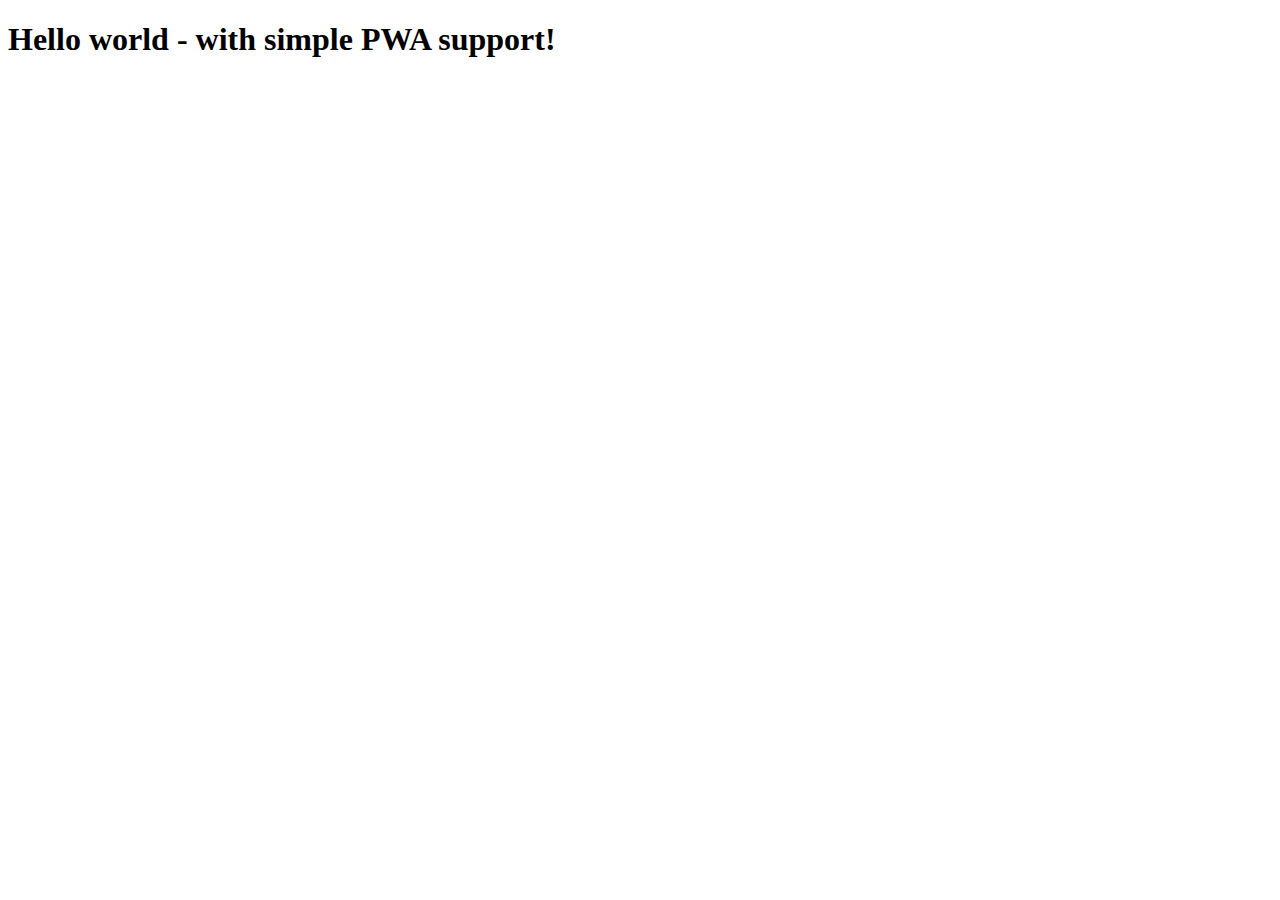
==== src/content/index.html @ 8aaf14fb "feat: init config" ====
<!DOCTYPE html>
<html lang="en">
  <head>
    <meta charset="UTF-8" />
    <meta name="viewport" content="width=device-width, initial-scale=1.0" />
    <meta http-equiv="X-UA-Compatible" content="ie=edge" />
    <title>Site title</title>
    <meta name="description" content="Description" />

    <!-- Title -->
    <meta property="og:title" content="" />
    <!-- OPTIONAL description. 2-4 sentences. -->
    <meta property="og:description" content="" />
    <!-- full url with http(s) ie. https://maciejkorsan.github.io/my-repo/ -->
    <meta property="og:url" content="" />
    <!-- full url to the image with http(s) ie. https://maciejkorsan.github.io/my-repo/assets/img/fb.png. Facebook suggests at least 1200 x 630. -->
    <meta property="og:image" content="https://maciejkorsan.com/wtf-gulp-starter/assets/img/cover.png" />

    <link rel="manifest" href="manifest.json" />
    <meta name="apple-mobile-web-app-capable" content="yes" />
    <link
      rel="apple-touch-icon"
      sizes="192x192"
      href="assets/pwa/icons/icon-192x192.png"
    />

    <link
      rel="icon"
      type="image/png"
      href="assets/pwa/icons/icon-192x192.png"
    />

    <link rel="stylesheet" href="css/main.css" />
  </head>
  <body>
    <h1>Hello world - with simple PWA support!</h1>

    <script src="js/main.js"></script>
  </body>
</html>
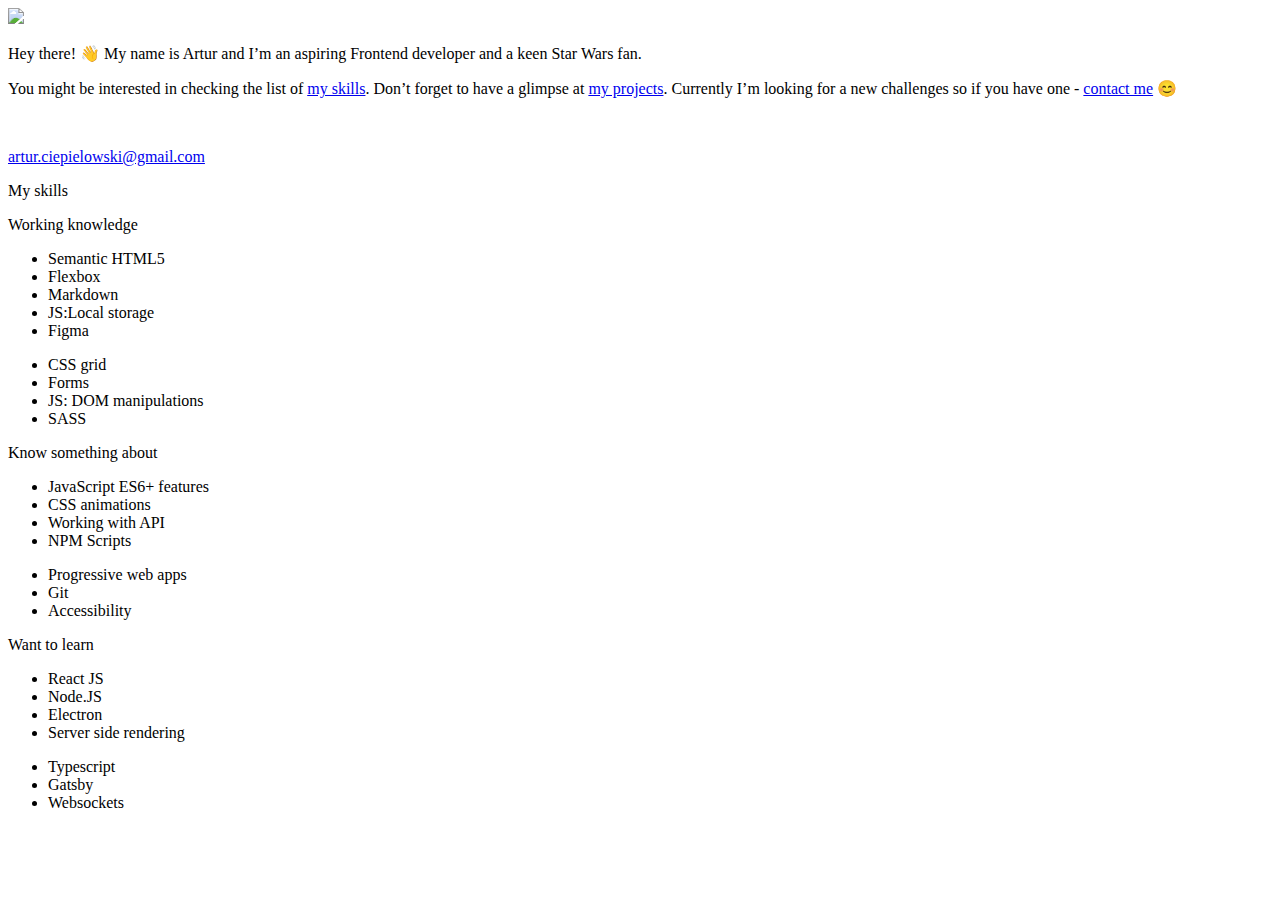
==== commit 9f5d6b67: "feat: first commit" ====
--- a/src/content/index.html
+++ b/src/content/index.html
@@ -31,10 +31,106 @@
     />
 
     <link rel="stylesheet" href="css/main.css" />
+
+    <link href="https://fonts.googleapis.com/css?family=Poppins&display=swap" rel="stylesheet">
+
   </head>
+
+
   <body>
-    <h1>Hello world - with simple PWA support!</h1>
+    <main class="main">
+      <div class="main__portfolio">
 
+        <section class="header">
+          <img src="assets/img/Avatar.svg" href="It's just me">
+
+          <p class="header__greating">Hey there! 👋 My name is Artur and I’m an aspiring Frontend developer and a keen Star Wars fan. </p>
+          <p class="header__description">You might be interested in checking the list of <a class="header__underline" href="#mySkills">my skills</a>. Don’t forget to  have a glimpse at <a class="header__underline" href="#mySkills">my projects</a>. Currently I’m looking for a new challenges so if you have one - <a class="header__underline" href="#mySkills">contact me</a> 😊</p>
+          <br>
+          <p class="header__email"><a href="mailto:artur.ciepielowski@gmail.com">artur.ciepielowski@gmail.com</a></p>
+        </section>
+
+
+        <section id="mySkills" class="mySkills">
+
+          <p class="mySkills__header">My skills</p>
+          <div class="mySkills__underline"></div>
+
+          <section class="skillSection">
+
+            <section class="skillSection__workingKnowledge">
+              <div class="upperline__green"></div>
+              <p class="skillSection__header">Working knowledge</p>
+              
+            </section>
+
+            <section class="workingKnowledge">
+              <ul class="workingKnowledge__list1">
+                <li class="checkCircleGreen">Semantic HTML5</li>
+                <li class="checkCircleGreen">Flexbox</li>
+                <li class="checkCircleGreen">Markdown</li>
+                <li class="checkCircleGreen">JS:Local storage</li>
+                <li class="checkCircleGreen">Figma</li>
+                
+              </ul>
+
+              <ul class="workingKnowledge__list2">
+              <li class="checkCircleGreen">CSS grid</li>
+              <li class="checkCircleGreen">Forms</li>
+              <li class="checkCircleGreen">JS: DOM manipulations</li>
+              <li class="checkCircleGreen">SASS</li>
+            </ul>
+            </section>
+
+            <section class="skillSection__knowSomethingAbout">
+              <div class="upperline__purple"></div>
+              <p class="skillSection__header">Know something about</p>
+              
+            </section>
+
+            <section class="knowSomethingAbout">
+              <ul class="knowSomethingAbout__list1">
+                <li class="checkCirclePurple">JavaScript ES6+ features</li> 
+                <li class="checkCirclePurple">CSS animations</li>
+                <li class="checkCirclePurple">Working with API</li>
+                <li class="checkCirclePurple">NPM Scripts</li>
+              </ul>
+
+              <ul class="knowSomethingAbout__list2">
+              <li class="checkCirclePurple">Progressive web apps</li>
+              <li class="checkCirclePurple">Git</li>
+              <li class="checkCirclePurple">Accessibility</li>
+            </ul>
+            </section>
+
+            
+            <section class="skillSection__wantToLearn">
+
+              <div class="upperline__blue"></div>
+              <p class="skillSection__header">Want to learn</p>
+            </section>
+
+            <section class="wantToLearn">
+              <ul class="wantToLearn__list1">
+                <li class="checkCircleBlue">React JS</li> 
+                <li class="checkCircleBlue">Node.JS</li>
+                <li class="checkCircleBlue">Electron</li>
+                <li class="checkCircleBlue">Server side rendering</li>
+              </ul>
+
+              <ul class="wantToLearn__list2">
+                <li class="checkCircleBlue">Typescript</li>
+                <li class="checkCircleBlue">Gatsby</li>
+                <li class="checkCircleBlue">Websockets</li>
+              </ul>
+            </section>
+
+        </section>
+        </section>
+
+
+      </div>
+    </main>
     <script src="js/main.js"></script>
   </body>
 </html>
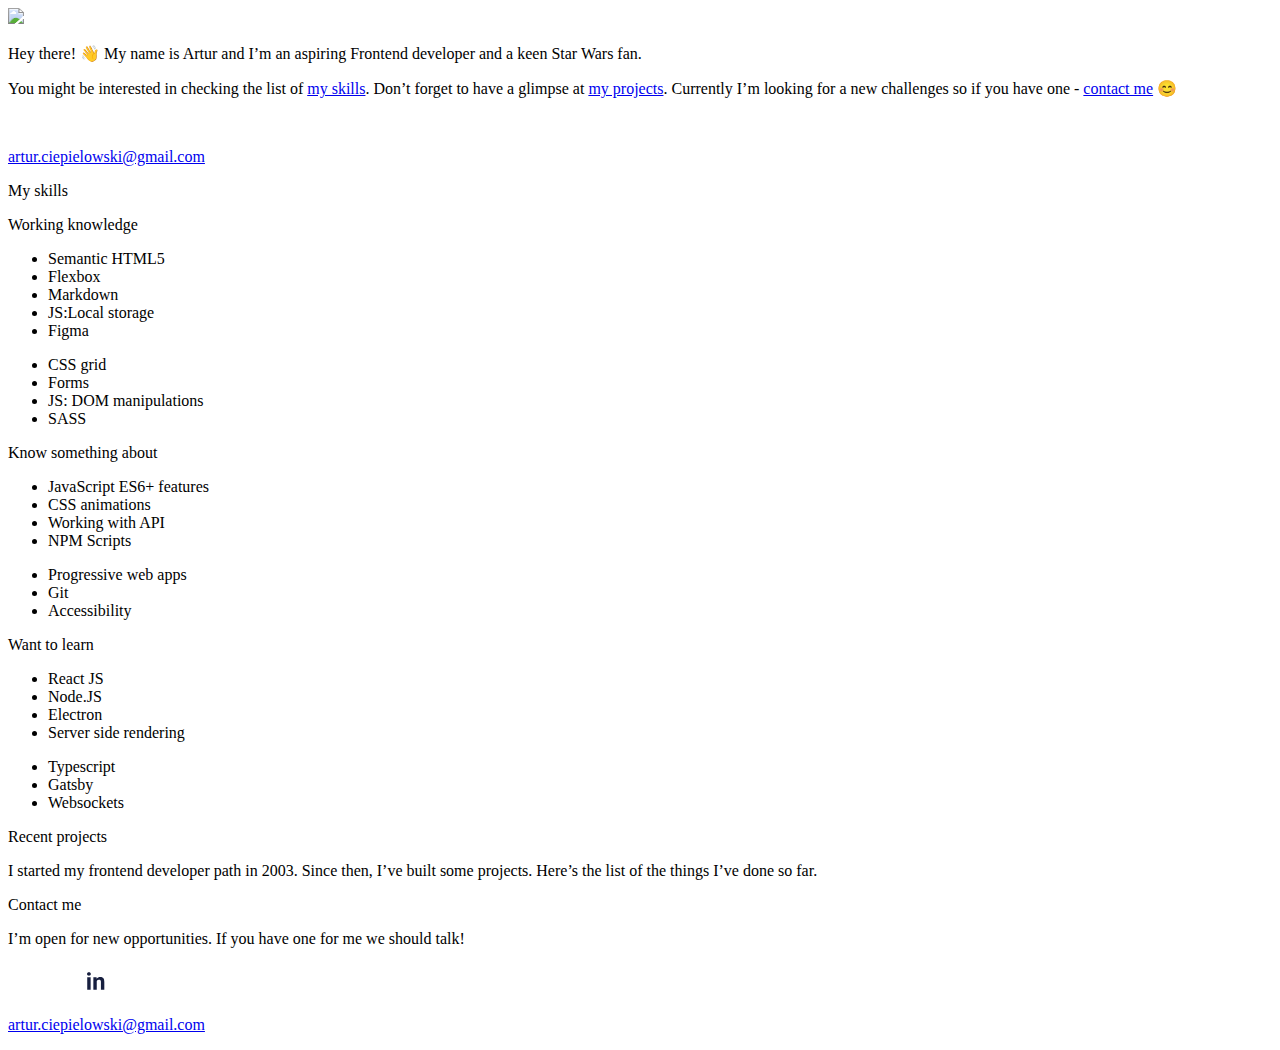
==== commit 9be19e02: "feat: 2nd commit" ====
--- a/src/content/index.html
+++ b/src/content/index.html
@@ -126,10 +126,46 @@
             </section>
 
         </section>
-        </section>
+        
+        
 
 
       </div>
+      <section class="projectsSection">
+        <section class="projectsSection__article">
+        <p class="projectsSection__header">Recent projects</p>
+        <p class="projectsSection__description">I started my frontend developer path in 2003. Since then, I’ve built some projects. Here’s the list of the things I’ve done so far.</p>
+        </section>
+        
+        <section class="projectList">
+
+
+
+        </section>
+      </section>
+
+      <footer class="contactMe">
+
+          <section class="contactMe__container">
+              <div class="upperline__seaBlue"></div>
+              <p class="contactMe__header">Contact me</p>
+              <p class="contactMe__description">I’m open for new opportunities. If you have one for me we should talk!</p>
+              
+          </section>
+
+          <section class="contactMe__imgContainer">
+
+            <a href="https://www.facebook.com/artur.ciepielowski.3"><img src="../assets/img/fbIcon.svg"></a>
+            <a href="https://github.com/ArturCiepielowski"><img src="../assets/img/githubIcon.svg"></a>
+            <a href="https://www.linkedin.com/in/artur-ciepielowski-29428176/"><img src="../assets/img/linkedIn.svg"></a>
+
+          </section>
+          <section class="contactMe__mail">
+              <p class="footer__email"><a href="mailto:artur.ciepielowski@gmail.com">artur.ciepielowski@gmail.com</a></p>
+          </section>
+
+
+      </footer>
     </main>
     <script src="js/main.js"></script>
   </body>
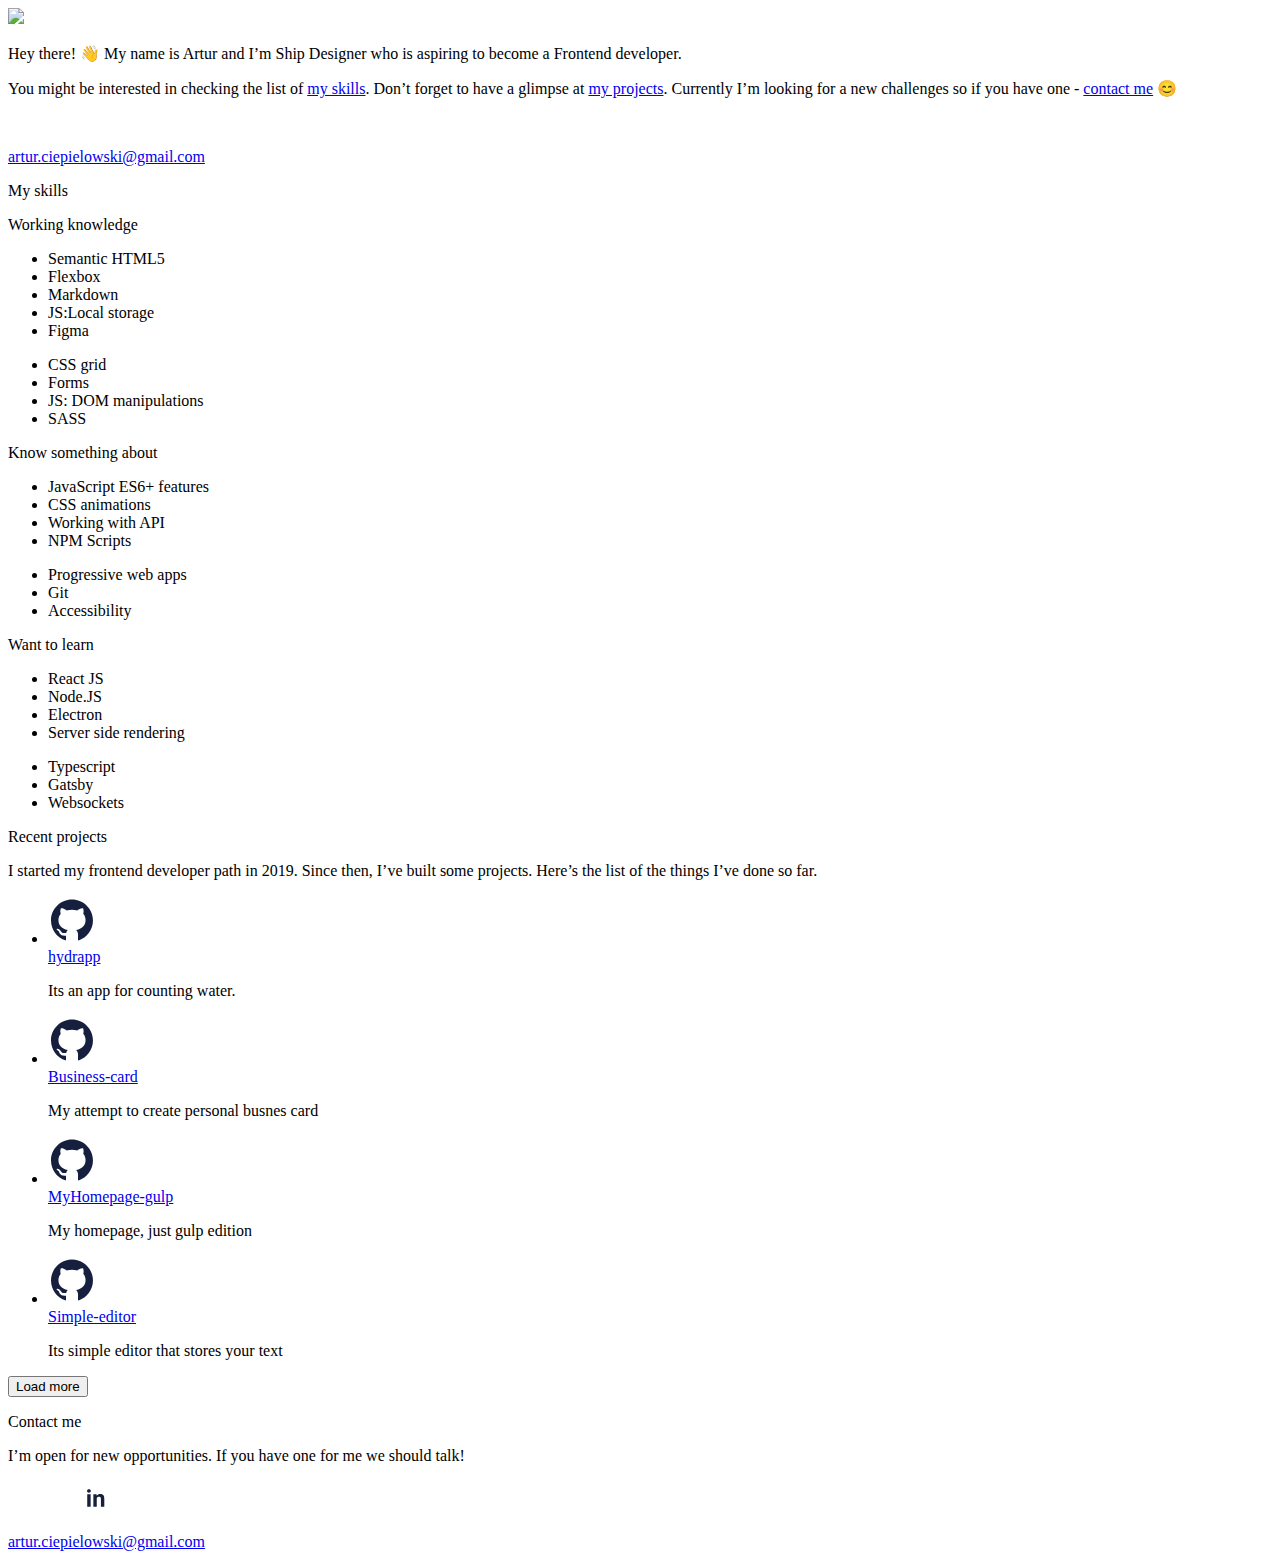
==== commit dc087e46: "feat: 3rd commit" ====
--- a/src/content/index.html
+++ b/src/content/index.html
@@ -5,7 +5,7 @@
     <meta name="viewport" content="width=device-width, initial-scale=1.0" />
     <meta http-equiv="X-UA-Compatible" content="ie=edge" />
     <title>Site title</title>
-    <meta name="description" content="Description" />
+    <meta name="description" content="Hello, this is my portfolio. Take a look." />
 
     <!-- Title -->
     <meta property="og:title" content="" />
@@ -44,8 +44,8 @@
         <section class="header">
           <img src="assets/img/Avatar.svg" href="It's just me">
 
-          <p class="header__greating">Hey there! 👋 My name is Artur and I’m an aspiring Frontend developer and a keen Star Wars fan. </p>
-          <p class="header__description">You might be interested in checking the list of <a class="header__underline" href="#mySkills">my skills</a>. Don’t forget to  have a glimpse at <a class="header__underline" href="#mySkills">my projects</a>. Currently I’m looking for a new challenges so if you have one - <a class="header__underline" href="#mySkills">contact me</a> 😊</p>
+          <p class="header__greating">Hey there! 👋 My name is Artur and I’m Ship Designer who is aspiring to become a Frontend developer. </p>
+          <p class="header__description">You might be interested in checking the list of <a class="header__underline" href="#mySkills">my skills</a>. Don’t forget to  have a glimpse at <a class="header__underline" href="#projectsSection">my projects</a>. Currently I’m looking for a new challenges so if you have one - <a class="header__underline" href="#contactMe">contact me</a> 😊</p>
           <br>
           <p class="header__email"><a href="mailto:artur.ciepielowski@gmail.com">artur.ciepielowski@gmail.com</a></p>
         </section>
@@ -131,20 +131,64 @@
 
 
       </div>
-      <section class="projectsSection">
+      <section id="projectsSection" class="projectsSection">
         <section class="projectsSection__article">
         <p class="projectsSection__header">Recent projects</p>
-        <p class="projectsSection__description">I started my frontend developer path in 2003. Since then, I’ve built some projects. Here’s the list of the things I’ve done so far.</p>
+        <p class="projectsSection__description">I started my frontend developer path in 2019. Since then, I’ve built some projects. Here’s the list of the things I’ve done so far.</p>
         </section>
         
         <section class="projectList">
+          
+            <ul class="list list--js">
+
+              <li class="list__item">
+                <div class="listContainer">
+                <img class="gitImage" src="../assets/img/githubIconBig.svg"> <br>
+                <a class="list__link" href="https://github.com/ArturCiepielowski/hydrapp"> hydrapp</a>
+                 <p class="list__description">Its an app for counting water.</p>
+                </div>
+                <div>
+                  
+                </div>
+              </li>
+
+
+              <li class="list__item">
+                  <div class="listContainer">
+                  <img class="gitImage" src="../assets/img/githubIconBig.svg"> <br>
+                <a class="list__link" href="https://github.com/ArturCiepielowski/Business-card"> Business-card</a>
+                 <p class="list__description">My attempt to create personal busnes card</p>
+                 </div>
+              </li>
+
+              <li class="list__item">
+                  <div class="listContainer">
+                  <img class="gitImage" src="../assets/img/githubIconBig.svg"> <br>
+                <a class="list__link" href="https://github.com/ArturCiepielowski/MyHomepage-gulp"> MyHomepage-gulp</a>
+                  <p class="list__description">My homepage, just gulp edition</p>
+                  </div>
+                  
+              </li>
+
+              <li class="list__item">
+                  <div class="listContainer">
+                  <img class="gitImage" src="../assets/img/githubIconBig.svg"> <br>
+                <a class="list__link" href="https://github.com/ArturCiepielowski/Simple-editor"> Simple-editor</a>
+                 <p class="list__description">Its simple editor that stores your text</p>
+                 </li>
+                </div>
+            </ul>
+
+
+           <div class="buttonContainer"> <button id="button__loadMore" class="button__loadMore">Load more</button></div>
+
 
 
 
         </section>
       </section>
 
-      <footer class="contactMe">
+      <footer id="contactMe" class="contactMe">
 
           <section class="contactMe__container">
               <div class="upperline__seaBlue"></div>
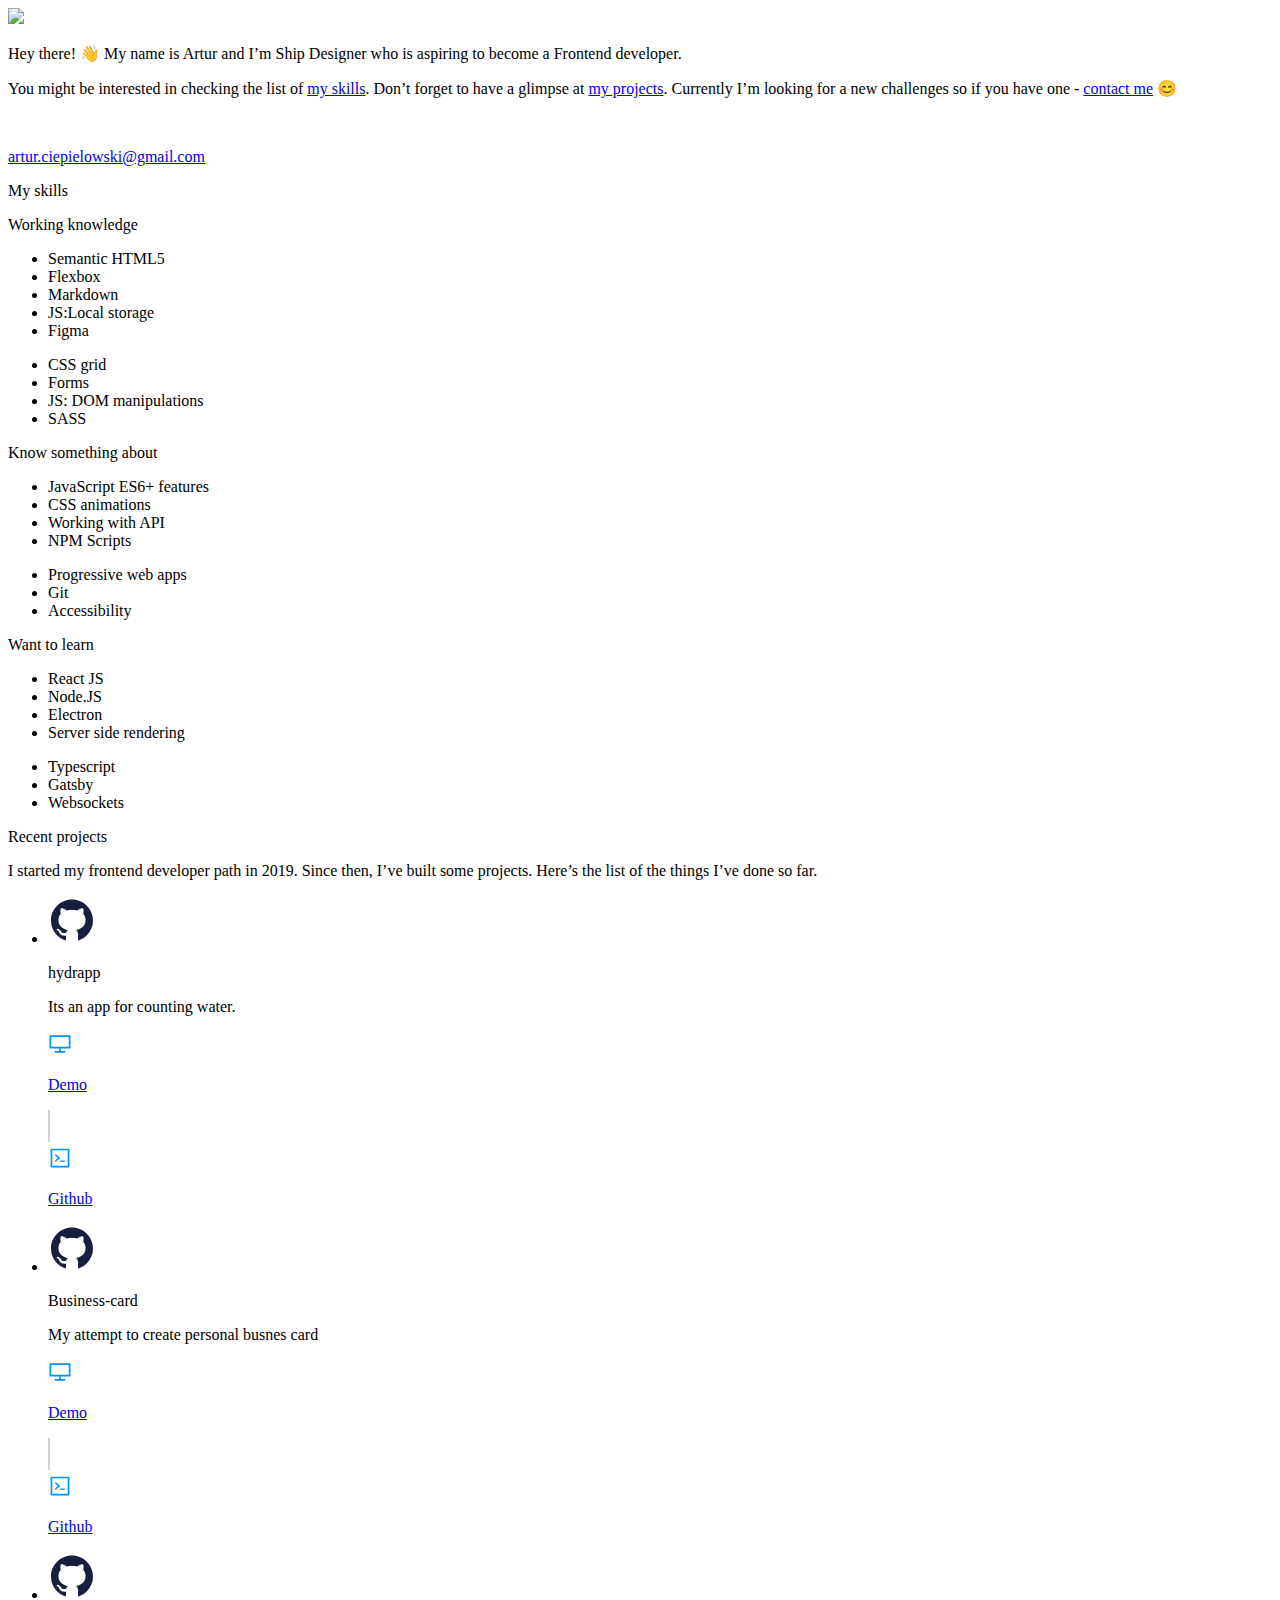
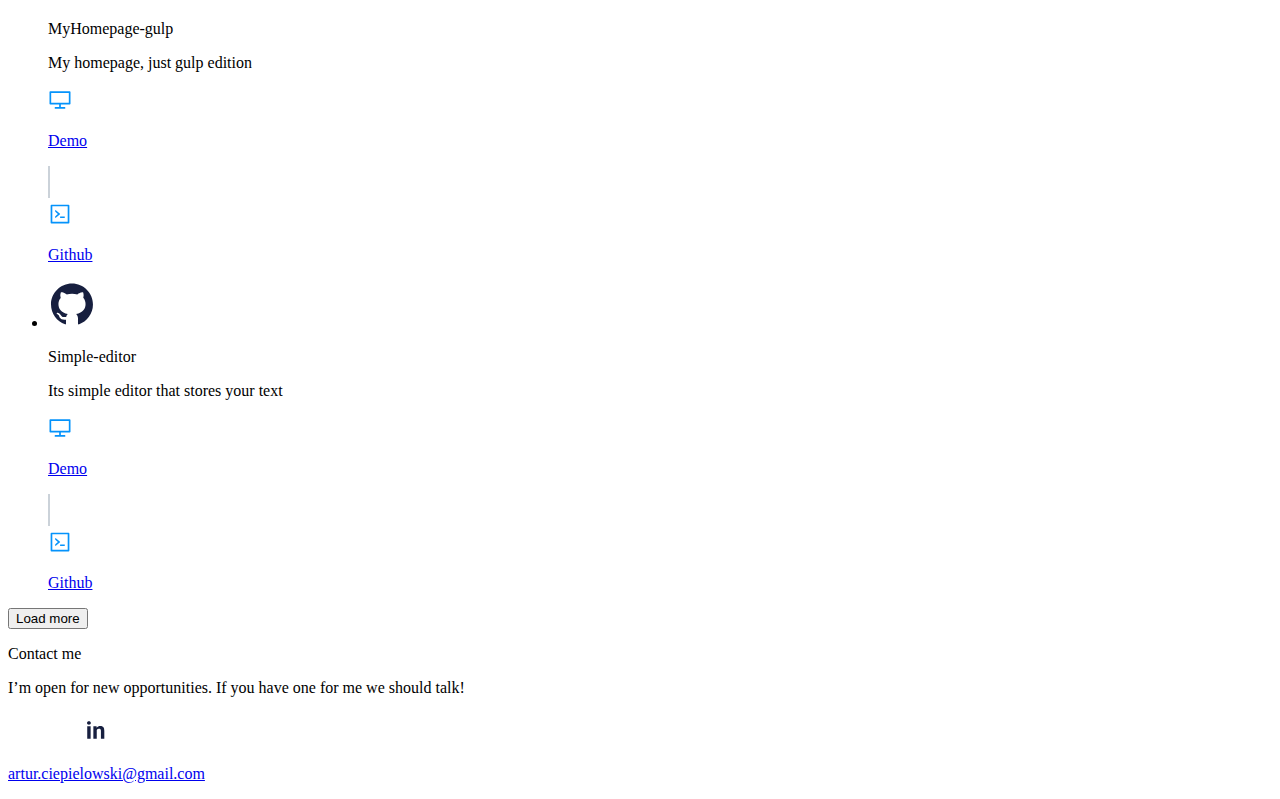
==== commit b530b894: "feat: addig media to css 1.0" ====
--- a/src/content/index.html
+++ b/src/content/index.html
@@ -144,11 +144,24 @@
               <li class="list__item">
                 <div class="listContainer">
                 <img class="gitImage" src="../assets/img/githubIconBig.svg"> <br>
-                <a class="list__link" href="https://github.com/ArturCiepielowski/hydrapp"> hydrapp</a>
+                <p class="list__link">hydrapp</p>
                  <p class="list__description">Its an app for counting water.</p>
                 </div>
-                <div>
-                  
+                <div class="linkContainer">
+                  <div class="linkContainer__demo">
+                    <a href="https://arturciepielowski.github.io/hydrapp/" class="linkDemo">
+                    <img class="demoImage" src="../assets/img/demoIcon.svg">
+                      <p>Demo</p>
+                      <img class="linkContainer__Separator" src="../assets/img/Separator.svg">
+                    </a>
+                  </div>
+
+                  <div class="linkContainer__Github">
+                   <a href="https://github.com/ArturCiepielowski/hydrapp" class="githubLink">
+                    <img class="githubImage" src="../assets/img/codeIcon.svg">
+                      <p>Github</p>
+                    </a>
+                  </div>
                 </div>
               </li>
 
@@ -156,27 +169,74 @@
               <li class="list__item">
                   <div class="listContainer">
                   <img class="gitImage" src="../assets/img/githubIconBig.svg"> <br>
-                <a class="list__link" href="https://github.com/ArturCiepielowski/Business-card"> Business-card</a>
+                <p class="list__link"> Business-card</p>
                  <p class="list__description">My attempt to create personal busnes card</p>
                  </div>
+                 <div class="linkContainer">
+                    <div class="linkContainer__demo">
+                      <a href="https://arturciepielowski.github.io/Business-card/" class="linkDemo">
+                      <img class="demoImage" src="../assets/img/demoIcon.svg">
+                        <p>Demo</p>
+                        <img class="linkContainer__Separator" src="../assets/img/Separator.svg">
+                      </a>
+                    </div>
+  
+                    <div class="linkContainer__Github">
+                     <a href="https://github.com/ArturCiepielowski/Business-card" class="githubLink">
+                      <img class="githubImage" src="../assets/img/codeIcon.svg">
+                        <p>Github</p>
+                      </a>
+                    </div>
+                  </div>
               </li>
 
               <li class="list__item">
                   <div class="listContainer">
                   <img class="gitImage" src="../assets/img/githubIconBig.svg"> <br>
-                <a class="list__link" href="https://github.com/ArturCiepielowski/MyHomepage-gulp"> MyHomepage-gulp</a>
+                <p class="list__link"> MyHomepage-gulp</p>
                   <p class="list__description">My homepage, just gulp edition</p>
                   </div>
-                  
+                  <div class="linkContainer">
+                      <div class="linkContainer__demo">
+                        <a href="https://arturciepielowski.github.io/MyHomepage-gulp/" class="linkDemo">
+                        <img class="demoImage" src="../assets/img/demoIcon.svg">
+                          <p>Demo</p>
+                          <img class="linkContainer__Separator" src="../assets/img/Separator.svg">
+                        </a>
+                      </div>
+    
+                      <div class="linkContainer__Github">
+                       <a href="https://github.com/ArturCiepielowski/MyHomepage-gulp" class="githubLink">
+                        <img class="githubImage" src="../assets/img/codeIcon.svg">
+                          <p>Github</p>
+                        </a>
+                      </div>
+                   
               </li>
 
               <li class="list__item">
                   <div class="listContainer">
                   <img class="gitImage" src="../assets/img/githubIconBig.svg"> <br>
-                <a class="list__link" href="https://github.com/ArturCiepielowski/Simple-editor"> Simple-editor</a>
+                <p class="list__link"> Simple-editor</p>
                  <p class="list__description">Its simple editor that stores your text</p>
+                </div>
+                 <div class="linkContainer">
+                    <div class="linkContainer__demo">
+                      <a href="https://arturciepielowski.github.io/Simple-editor/" class="linkDemo">
+                      <img class="demoImage" src="../assets/img/demoIcon.svg">
+                        <p>Demo</p>
+                        <img class="linkContainer__Separator" src="../assets/img/Separator.svg">
+                      </a>
+                    </div>
+  
+                    <div class="linkContainer__Github">
+                     <a href="https://github.com/ArturCiepielowski/Simple-editor" class="githubLink">
+                      <img class="githubImage" src="../assets/img/codeIcon.svg">
+                        <p>Github</p>
+                      </a>
+                    </div>
                  </li>
-                </div>
+                
             </ul>
 
 
